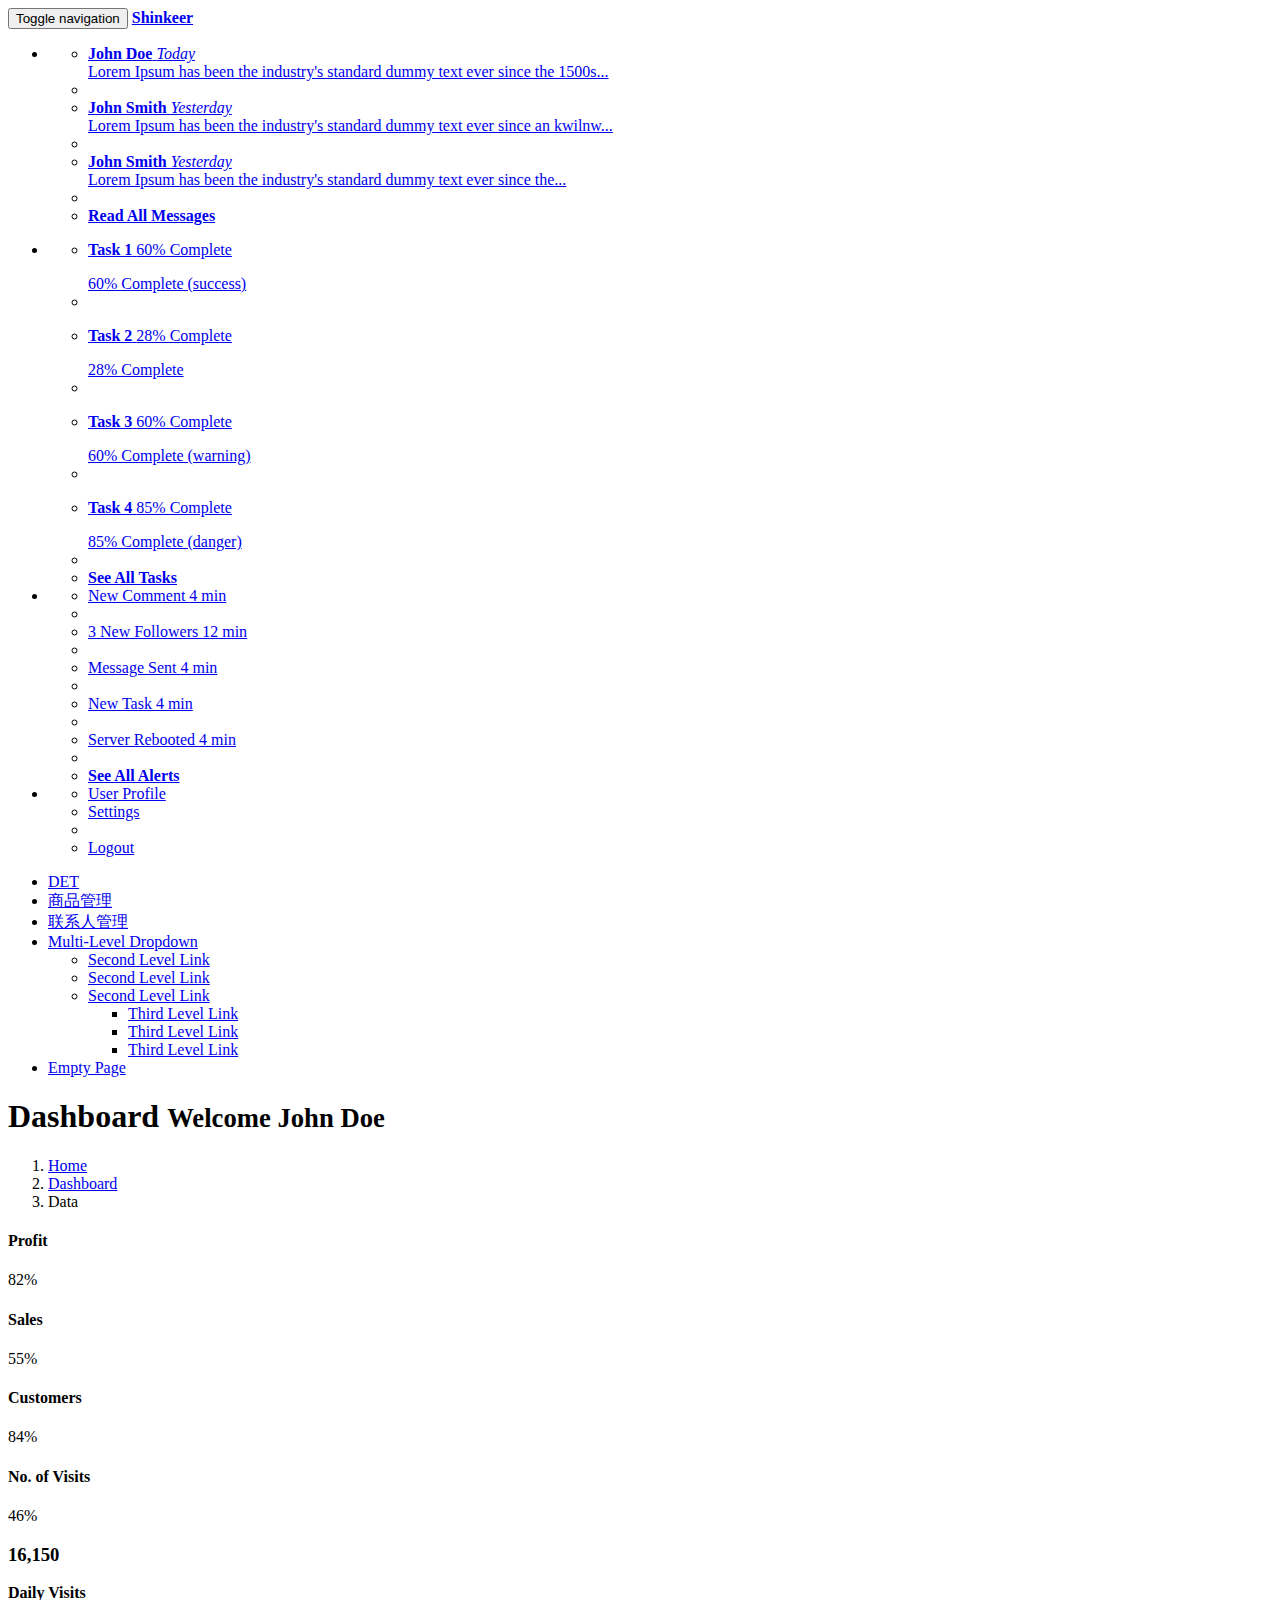
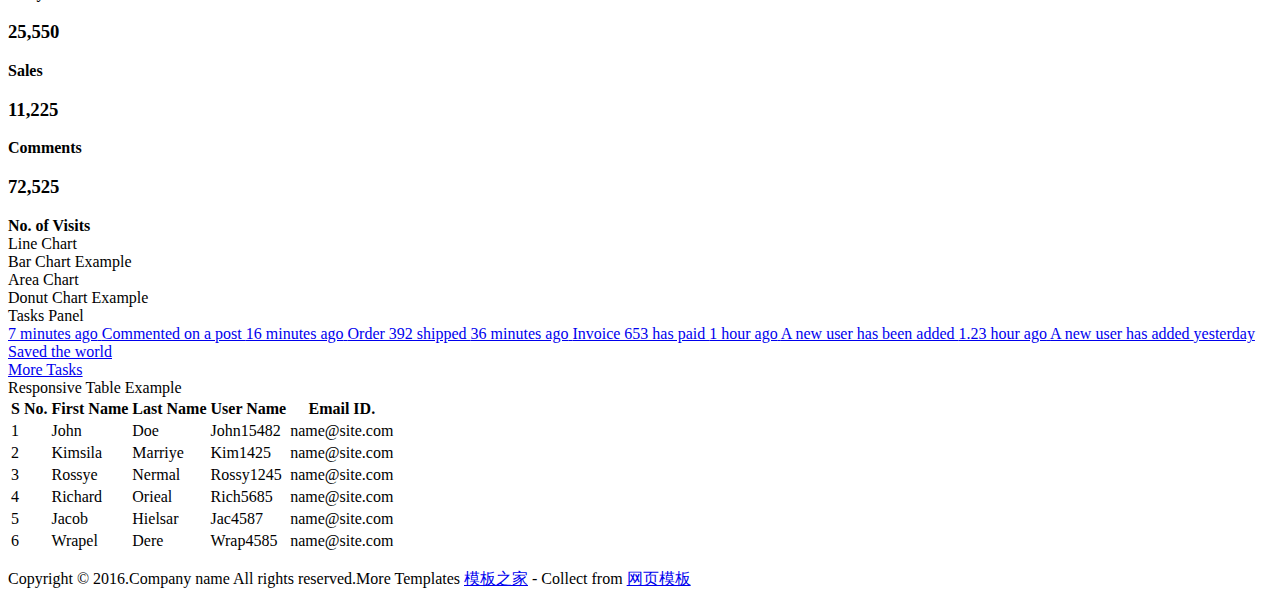
==== src/main/resources/templates/index.html @ 84a940c3 "update" ====
﻿<!DOCTYPE html>
<html xmlns="http://www.w3.org/1999/xhtml">

<head>
    <meta charset="utf-8" />
    <meta name="viewport" content="width=device-width, initial-scale=1.0" />
    <title>ShinkeerMall</title>
    <!-- Bootstrap Styles-->
    <link href="assets/css/bootstrap.css" rel="stylesheet" />
    <!-- FontAwesome Styles-->
    <link href="assets/css/font-awesome.css" rel="stylesheet" />
    <!-- Morris Chart Styles-->
    <link href="assets/js/morris/morris-0.4.3.min.css" rel="stylesheet" />
    <!-- Custom Styles-->
    <link href="assets/css/custom-styles.css" rel="stylesheet" />
    <!-- Google Fonts-->
    <link href='https://fonts.googleapis.com/css?family=Open+Sans' rel='stylesheet' type='text/css' />
    <link rel="stylesheet" href="assets/js/Lightweight-Chart/cssCharts.css">
</head>

<body>
    <div id="wrapper">
        <nav class="navbar navbar-default top-navbar" role="navigation">
            <div class="navbar-header">
                <button type="button" class="navbar-toggle" data-toggle="collapse" data-target=".sidebar-collapse">
                    <span class="sr-only">Toggle navigation</span>
                    <span class="icon-bar"></span>
                    <span class="icon-bar"></span>
                    <span class="icon-bar"></span>
                </button>
                <a class="navbar-brand" href="/"><strong>Shinkeer</strong></a>

		<div id="sideNav" href=""><i class="fa fa-caret-right"></i></div>
            </div>

            <ul class="nav navbar-top-links navbar-right">
                <li class="dropdown">
                    <a class="dropdown-toggle" data-toggle="dropdown" href="#" aria-expanded="false">
                        <i class="fa fa-envelope fa-fw"></i> <i class="fa fa-caret-down"></i>
                    </a>
                    <ul class="dropdown-menu dropdown-messages">
                        <li>
                            <a href="#">
                                <div>
                                    <strong>John Doe</strong>
                                    <span class="pull-right text-muted">
                                        <em>Today</em>
                                    </span>
                                </div>
                                <div>Lorem Ipsum has been the industry's standard dummy text ever since the 1500s...</div>
                            </a>
                        </li>
                        <li class="divider"></li>
                        <li>
                            <a href="#">
                                <div>
                                    <strong>John Smith</strong>
                                    <span class="pull-right text-muted">
                                        <em>Yesterday</em>
                                    </span>
                                </div>
                                <div>Lorem Ipsum has been the industry's standard dummy text ever since an kwilnw...</div>
                            </a>
                        </li>
                        <li class="divider"></li>
                        <li>
                            <a href="#">
                                <div>
                                    <strong>John Smith</strong>
                                    <span class="pull-right text-muted">
                                        <em>Yesterday</em>
                                    </span>
                                </div>
                                <div>Lorem Ipsum has been the industry's standard dummy text ever since the...</div>
                            </a>
                        </li>
                        <li class="divider"></li>
                        <li>
                            <a class="text-center" href="#">
                                <strong>Read All Messages</strong>
                                <i class="fa fa-angle-right"></i>
                            </a>
                        </li>
                    </ul>
                    <!-- /.dropdown-messages -->
                </li>
                <!-- /.dropdown -->
                <li class="dropdown">
                    <a class="dropdown-toggle" data-toggle="dropdown" href="#" aria-expanded="false">
                        <i class="fa fa-tasks fa-fw"></i> <i class="fa fa-caret-down"></i>
                    </a>
                    <ul class="dropdown-menu dropdown-tasks">
                        <li>
                            <a href="#">
                                <div>
                                    <p>
                                        <strong>Task 1</strong>
                                        <span class="pull-right text-muted">60% Complete</span>
                                    </p>
                                    <div class="progress progress-striped active">
                                        <div class="progress-bar progress-bar-success" role="progressbar" aria-valuenow="60" aria-valuemin="0" aria-valuemax="100" style="width: 60%">
                                            <span class="sr-only">60% Complete (success)</span>
                                        </div>
                                    </div>
                                </div>
                            </a>
                        </li>
                        <li class="divider"></li>
                        <li>
                            <a href="#">
                                <div>
                                    <p>
                                        <strong>Task 2</strong>
                                        <span class="pull-right text-muted">28% Complete</span>
                                    </p>
                                    <div class="progress progress-striped active">
                                        <div class="progress-bar progress-bar-info" role="progressbar" aria-valuenow="28" aria-valuemin="0" aria-valuemax="100" style="width: 28%">
                                            <span class="sr-only">28% Complete</span>
                                        </div>
                                    </div>
                                </div>
                            </a>
                        </li>
                        <li class="divider"></li>
                        <li>
                            <a href="#">
                                <div>
                                    <p>
                                        <strong>Task 3</strong>
                                        <span class="pull-right text-muted">60% Complete</span>
                                    </p>
                                    <div class="progress progress-striped active">
                                        <div class="progress-bar progress-bar-warning" role="progressbar" aria-valuenow="60" aria-valuemin="0" aria-valuemax="100" style="width: 60%">
                                            <span class="sr-only">60% Complete (warning)</span>
                                        </div>
                                    </div>
                                </div>
                            </a>
                        </li>
                        <li class="divider"></li>
                        <li>
                            <a href="#">
                                <div>
                                    <p>
                                        <strong>Task 4</strong>
                                        <span class="pull-right text-muted">85% Complete</span>
                                    </p>
                                    <div class="progress progress-striped active">
                                        <div class="progress-bar progress-bar-danger" role="progressbar" aria-valuenow="85" aria-valuemin="0" aria-valuemax="100" style="width: 85%">
                                            <span class="sr-only">85% Complete (danger)</span>
                                        </div>
                                    </div>
                                </div>
                            </a>
                        </li>
                        <li class="divider"></li>
                        <li>
                            <a class="text-center" href="#">
                                <strong>See All Tasks</strong>
                                <i class="fa fa-angle-right"></i>
                            </a>
                        </li>
                    </ul>
                    <!-- /.dropdown-tasks -->
                </li>
                <!-- /.dropdown -->
                <li class="dropdown">
                    <a class="dropdown-toggle" data-toggle="dropdown" href="#" aria-expanded="false">
                        <i class="fa fa-bell fa-fw"></i> <i class="fa fa-caret-down"></i>
                    </a>
                    <ul class="dropdown-menu dropdown-alerts">
                        <li>
                            <a href="#">
                                <div>
                                    <i class="fa fa-comment fa-fw"></i> New Comment
                                    <span class="pull-right text-muted small">4 min</span>
                                </div>
                            </a>
                        </li>
                        <li class="divider"></li>
                        <li>
                            <a href="#">
                                <div>
                                    <i class="fa fa-twitter fa-fw"></i> 3 New Followers
                                    <span class="pull-right text-muted small">12 min</span>
                                </div>
                            </a>
                        </li>
                        <li class="divider"></li>
                        <li>
                            <a href="#">
                                <div>
                                    <i class="fa fa-envelope fa-fw"></i> Message Sent
                                    <span class="pull-right text-muted small">4 min</span>
                                </div>
                            </a>
                        </li>
                        <li class="divider"></li>
                        <li>
                            <a href="#">
                                <div>
                                    <i class="fa fa-tasks fa-fw"></i> New Task
                                    <span class="pull-right text-muted small">4 min</span>
                                </div>
                            </a>
                        </li>
                        <li class="divider"></li>
                        <li>
                            <a href="#">
                                <div>
                                    <i class="fa fa-upload fa-fw"></i> Server Rebooted
                                    <span class="pull-right text-muted small">4 min</span>
                                </div>
                            </a>
                        </li>
                        <li class="divider"></li>
                        <li>
                            <a class="text-center" href="#">
                                <strong>See All Alerts</strong>
                                <i class="fa fa-angle-right"></i>
                            </a>
                        </li>
                    </ul>
                    <!-- /.dropdown-alerts -->
                </li>
                <!-- /.dropdown -->
                <li class="dropdown">
                    <a class="dropdown-toggle" data-toggle="dropdown" href="#" aria-expanded="false">
                        <i class="fa fa-user fa-fw"></i> <i class="fa fa-caret-down"></i>
                    </a>
                    <ul class="dropdown-menu dropdown-user">
                        <li><a href="#"><i class="fa fa-user fa-fw"></i> User Profile</a>
                        </li>
                        <li><a href="#"><i class="fa fa-gear fa-fw"></i> Settings</a>
                        </li>
                        <li class="divider"></li>
                        <li><a href="#"><i class="fa fa-sign-out fa-fw"></i> Logout</a>
                        </li>
                    </ul>
                    <!-- /.dropdown-user -->
                </li>
                <!-- /.dropdown -->
            </ul>
        </nav>
        <!--/. NAV TOP  -->
        <nav class="navbar-default navbar-side" role="navigation">
            <div class="sidebar-collapse">
                <ul class="nav" id="main-menu">

                    <li>
                        <a class="active-menu" href="index.html"><i class="fa fa-dashboard"></i> DET</a>
                    </li>
                    <li>
                        <a href="ui-elements.html"><i class="fa fa-desktop"></i> 商品管理</a>
                    </li>
					<li>
                        <a href="chart.html"><i class="fa fa-bar-chart-o"></i> 联系人管理</a>
                    </li>
                    <!--<li>-->
                        <!--<a href="tab-panel.html"><i class="fa fa-qrcode"></i> Tabs & Panels</a>-->
                    <!--</li>-->

                    <!--<li>-->
                        <!--<a href="table.html"><i class="fa fa-table"></i> Responsive Tables</a>-->
                    <!--</li>-->
                    <!--<li>-->
                        <!--<a href="form.html"><i class="fa fa-edit"></i> Forms </a>-->
                    <!--</li>-->


                    <li>
                        <a href="#"><i class="fa fa-sitemap"></i> Multi-Level Dropdown<span class="fa arrow"></span></a>
                        <ul class="nav nav-second-level">
                            <li>
                                <a href="#">Second Level Link</a>
                            </li>
                            <li>
                                <a href="#">Second Level Link</a>
                            </li>
                            <li>
                                <a href="#">Second Level Link<span class="fa arrow"></span></a>
                                <ul class="nav nav-third-level">
                                    <li>
                                        <a href="#">Third Level Link</a>
                                    </li>
                                    <li>
                                        <a href="#">Third Level Link</a>
                                    </li>
                                    <li>
                                        <a href="#">Third Level Link</a>
                                    </li>

                                </ul>

                            </li>
                        </ul>
                    </li>
                    <li>
                        <a href="empty.html"><i class="fa fa-fw fa-file"></i> Empty Page</a>
                    </li>
                </ul>

            </div>

        </nav>
        <!-- /. NAV SIDE  -->

		<div id="page-wrapper">
		  <div class="header">
                        <h1 class="page-header">
                            Dashboard <small>Welcome John Doe</small>
                        </h1>
						<ol class="breadcrumb">
					  <li><a href="#">Home</a></li>
					  <li><a href="#">Dashboard</a></li>
					  <li class="active">Data</li>
					</ol>

		</div>
            <div id="page-inner">

                <!-- /. ROW  -->

		<div class="row">
			<div class="col-xs-6 col-md-3">
				<div class="panel panel-default">
					<div class="panel-body easypiechart-panel">
						<h4>Profit</h4>
						<div class="easypiechart" id="easypiechart-blue" data-percent="82" ><span class="percent">82%</span>
						</div>
					</div>
				</div>
			</div>
			<div class="col-xs-6 col-md-3">
				<div class="panel panel-default">
					<div class="panel-body easypiechart-panel">
						<h4>Sales</h4>
						<div class="easypiechart" id="easypiechart-orange" data-percent="55" ><span class="percent">55%</span>
						</div>
					</div>
				</div>
			</div>
			<div class="col-xs-6 col-md-3">
				<div class="panel panel-default">
					<div class="panel-body easypiechart-panel">
						<h4>Customers</h4>
						<div class="easypiechart" id="easypiechart-teal" data-percent="84" ><span class="percent">84%</span>
						</div>
					</div>
				</div>
			</div>
			<div class="col-xs-6 col-md-3">
				<div class="panel panel-default">
					<div class="panel-body easypiechart-panel">
						<h4>No. of Visits</h4>
						<div class="easypiechart" id="easypiechart-red" data-percent="46" ><span class="percent">46%</span>
						</div>
					</div>
				</div>
			</div>
		</div><!--/.row-->


                <div class="row">
                    <div class="col-md-3 col-sm-12 col-xs-12">
                        <div class="panel panel-primary text-center no-boder blue">
                            <div class="panel-left pull-left blue">
                                <i class="fa fa-eye fa-5x"></i>

                            </div>
                            <div class="panel-right">
								<h3>16,150</h3>
                               <strong> Daily Visits</strong>
                            </div>
                        </div>
                    </div>
                    <div class="col-md-3 col-sm-12 col-xs-12">
                        <div class="panel panel-primary text-center no-boder blue">
                              <div class="panel-left pull-left blue">
                                <i class="fa fa-shopping-cart fa-5x"></i>
								</div>

                            <div class="panel-right">
							<h3>25,550 </h3>
                               <strong> Sales</strong>

                            </div>
                        </div>
                    </div>
                    <div class="col-md-3 col-sm-12 col-xs-12">
                        <div class="panel panel-primary text-center no-boder blue">
                            <div class="panel-left pull-left blue">
                                <i class="fa fa fa-comments fa-5x"></i>

                            </div>
                            <div class="panel-right">
							 <h3>11,225 </h3>
                               <strong> Comments </strong>

                            </div>
                        </div>
                    </div>
                    <div class="col-md-3 col-sm-12 col-xs-12">
                        <div class="panel panel-primary text-center no-boder blue">
                            <div class="panel-left pull-left blue">
                                <i class="fa fa-users fa-5x"></i>

                            </div>
                            <div class="panel-right">
							<h3>72,525 </h3>
                             <strong>No. of Visits</strong>

                            </div>
                        </div>
                    </div>
                </div>

				<div class="row">
				<div class="col-md-5">
						<div class="panel panel-default">
						<div class="panel-heading">
							Line Chart
						</div>
						<div class="panel-body">
							<div id="morris-line-chart"></div>
						</div>
					</div>
					</div>

						<div class="col-md-7">
					<div class="panel panel-default">
					<div class="panel-heading">
                                Bar Chart Example
                            </div>
                            <div class="panel-body">
                                <div id="morris-bar-chart"></div>
                            </div>

					</div>
					</div>

				</div>



                <div class="row">
                    <div class="col-md-9 col-sm-12 col-xs-12">
                        <div class="panel panel-default">
							<div class="panel-heading">
							Area Chart
						</div>
						<div class="panel-body">
							<div id="morris-area-chart"></div>
						</div>
                        </div>
                    </div>
                    <div class="col-md-3 col-sm-12 col-xs-12">
                        <div class="panel panel-default">
                            <div class="panel-heading">
                                Donut Chart Example
                            </div>
                            <div class="panel-body">
                                <div id="morris-donut-chart"></div>
                            </div>
                        </div>
                    </div>

                </div>
				<div class="row">
				<div class="col-md-12">

					</div>
				</div>
                <!-- /. ROW  -->





                <div class="row">
                    <div class="col-md-4 col-sm-12 col-xs-12">
                        <div class="panel panel-default">
                            <div class="panel-heading">
                                Tasks Panel
                            </div>
                            <div class="panel-body">
                                <div class="list-group">

                                    <a href="#" class="list-group-item">
                                        <span class="badge">7 minutes ago</span>
                                        <i class="fa fa-fw fa-comment"></i> Commented on a post
                                    </a>
                                    <a href="#" class="list-group-item">
                                        <span class="badge">16 minutes ago</span>
                                        <i class="fa fa-fw fa-truck"></i> Order 392 shipped
                                    </a>
                                    <a href="#" class="list-group-item">
                                        <span class="badge">36 minutes ago</span>
                                        <i class="fa fa-fw fa-globe"></i> Invoice 653 has paid
                                    </a>
                                    <a href="#" class="list-group-item">
                                        <span class="badge">1 hour ago</span>
                                        <i class="fa fa-fw fa-user"></i> A new user has been added
                                    </a>
                                    <a href="#" class="list-group-item">
                                        <span class="badge">1.23 hour ago</span>
                                        <i class="fa fa-fw fa-user"></i> A new user has added
                                    </a>
                                    <a href="#" class="list-group-item">
                                        <span class="badge">yesterday</span>
                                        <i class="fa fa-fw fa-globe"></i> Saved the world
                                    </a>
                                </div>
                                <div class="text-right">
                                    <a href="#">More Tasks <i class="fa fa-arrow-circle-right"></i></a>
                                </div>
                            </div>
                        </div>

                    </div>
                    <div class="col-md-8 col-sm-12 col-xs-12">

                        <div class="panel panel-default">
                            <div class="panel-heading">
                                Responsive Table Example
                            </div>
                            <div class="panel-body">
                                <div class="table-responsive">
                                    <table class="table table-striped table-bordered table-hover">
                                        <thead>
                                            <tr>
                                                <th>S No.</th>
                                                <th>First Name</th>
                                                <th>Last Name</th>
                                                <th>User Name</th>
                                                <th>Email ID.</th>
                                            </tr>
                                        </thead>
                                        <tbody>
                                            <tr>
                                                <td>1</td>
                                                <td>John</td>
                                                <td>Doe</td>
                                                <td>John15482</td>
                                                <td>name@site.com</td>
                                            </tr>
                                            <tr>
                                                <td>2</td>
                                                <td>Kimsila</td>
                                                <td>Marriye</td>
                                                <td>Kim1425</td>
                                                <td>name@site.com</td>
                                            </tr>
                                            <tr>
                                                <td>3</td>
                                                <td>Rossye</td>
                                                <td>Nermal</td>
                                                <td>Rossy1245</td>
                                                <td>name@site.com</td>
                                            </tr>
                                            <tr>
                                                <td>4</td>
                                                <td>Richard</td>
                                                <td>Orieal</td>
                                                <td>Rich5685</td>
                                                <td>name@site.com</td>
                                            </tr>
                                            <tr>
                                                <td>5</td>
                                                <td>Jacob</td>
                                                <td>Hielsar</td>
                                                <td>Jac4587</td>
                                                <td>name@site.com</td>
                                            </tr>
                                            <tr>
                                                <td>6</td>
                                                <td>Wrapel</td>
                                                <td>Dere</td>
                                                <td>Wrap4585</td>
                                                <td>name@site.com</td>
                                            </tr>

                                        </tbody>
                                    </table>
                                </div>
                            </div>
                        </div>

                    </div>
                </div>
                <!-- /. ROW  -->


				<footer><p>Copyright &copy; 2016.Company name All rights reserved.More Templates <a href="http://www.cssmoban.com/" target="_blank" title="模板之家">模板之家</a> - Collect from <a href="http://www.cssmoban.com/" title="网页模板" target="_blank">网页模板</a></p>


				</footer>
            </div>
            <!-- /. PAGE INNER  -->
        </div>
        <!-- /. PAGE WRAPPER  -->
    </div>
    <!-- /. WRAPPER  -->
    <!-- JS Scripts-->
    <!-- jQuery Js -->
    <script src="assets/js/jquery-1.10.2.js"></script>
    <!-- Bootstrap Js -->
    <script src="assets/js/bootstrap.min.js"></script>

    <!-- Metis Menu Js -->
    <script src="assets/js/jquery.metisMenu.js"></script>
    <!-- Morris Chart Js -->
    <script src="assets/js/morris/raphael-2.1.0.min.js"></script>
    <script src="assets/js/morris/morris.js"></script>


	<script src="assets/js/easypiechart.js"></script>
	<script src="assets/js/easypiechart-data.js"></script>

	 <script src="assets/js/Lightweight-Chart/jquery.chart.js"></script>

    <!-- Custom Js -->
    <script src="assets/js/custom-scripts.js"></script>

      <script>

      </script>

</body>

</html>
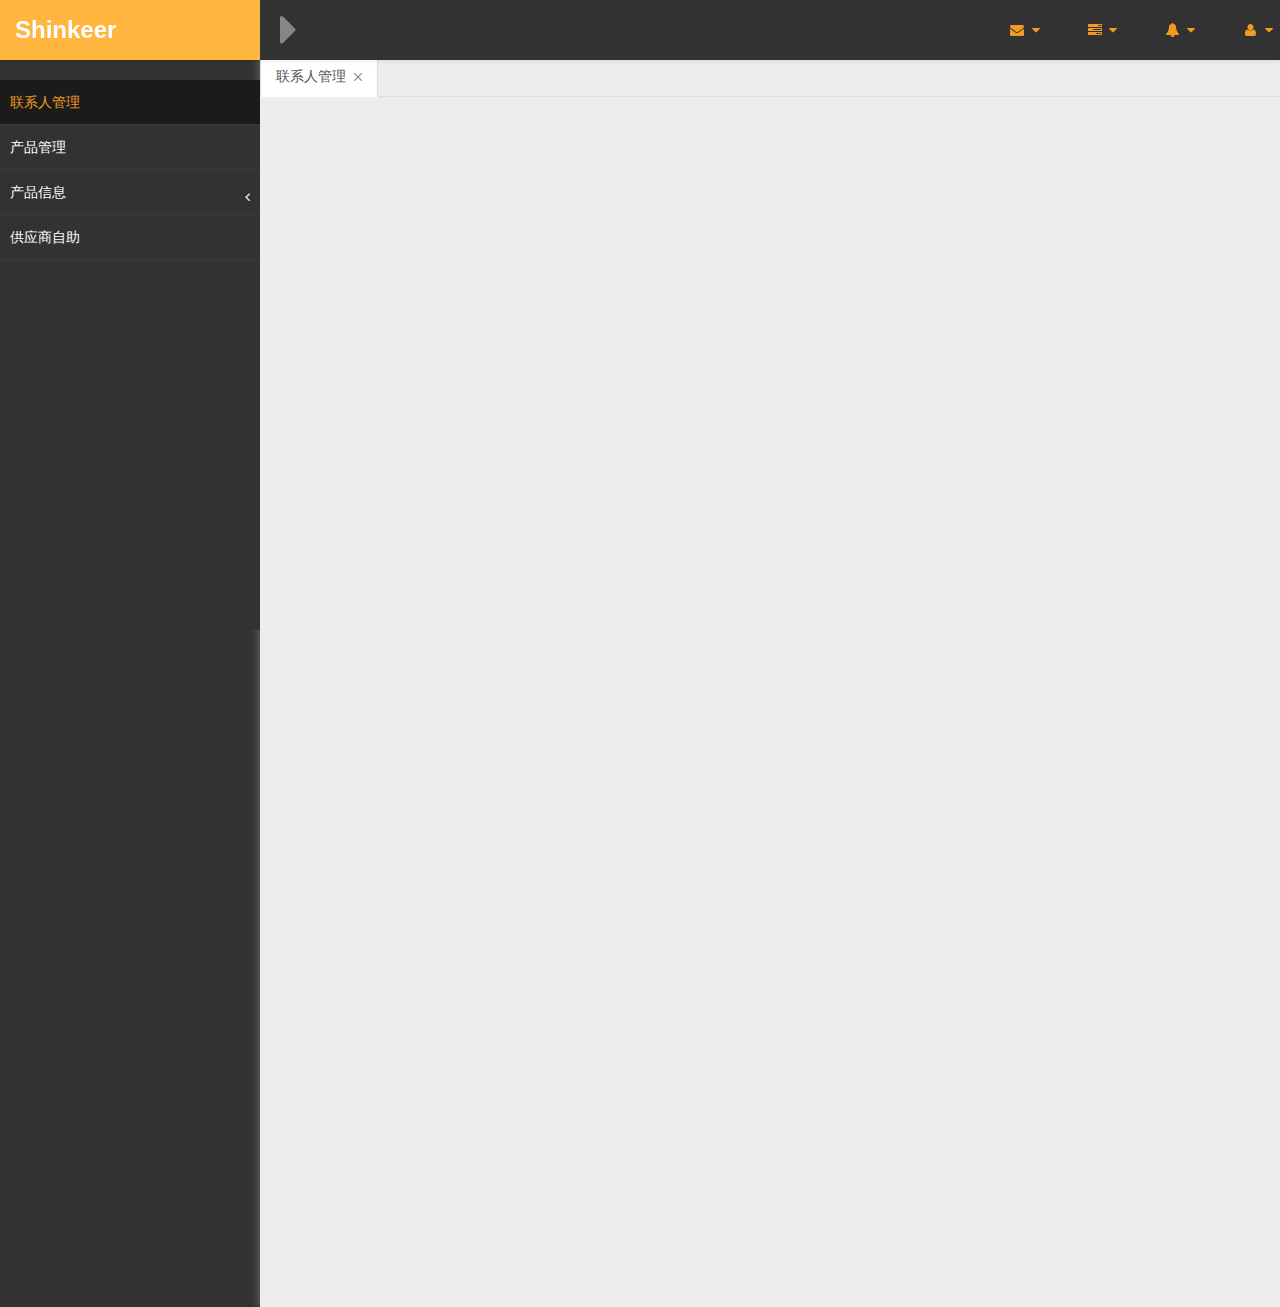
==== commit eb557b31: "'添加页面后的第一次提交'" ====
--- a/src/main/resources/templates/index.html
+++ b/src/main/resources/templates/index.html
@@ -1,630 +1,353 @@
-﻿<!DOCTYPE html>
+﻿<!DOCTYPE html SYSTEM "http://www.thymeleaf.org/dtd/xhtml1-strict-thymeleaf-4.dtd">
 <html xmlns="http://www.w3.org/1999/xhtml">
 
 <head>
-    <meta charset="utf-8" />
-    <meta name="viewport" content="width=device-width, initial-scale=1.0" />
+    <meta charset="utf-8"/>
+    <meta name="viewport" content="width=device-width, initial-scale=1.0"/>
     <title>ShinkeerMall</title>
     <!-- Bootstrap Styles-->
-    <link href="assets/css/bootstrap.css" rel="stylesheet" />
-    <!-- FontAwesome Styles-->
-    <link href="assets/css/font-awesome.css" rel="stylesheet" />
-    <!-- Morris Chart Styles-->
-    <link href="assets/js/morris/morris-0.4.3.min.css" rel="stylesheet" />
-    <!-- Custom Styles-->
-    <link href="assets/css/custom-styles.css" rel="stylesheet" />
-    <!-- Google Fonts-->
-    <link href='https://fonts.googleapis.com/css?family=Open+Sans' rel='stylesheet' type='text/css' />
-    <link rel="stylesheet" href="assets/js/Lightweight-Chart/cssCharts.css">
-</head>
-
+    <link href="../static/assets/css/bootstrap.css" rel="stylesheet"/>
+    <!-- icon库-->
+    <link href="../static/assets/css/font-awesome.css" rel="stylesheet"/>
+    <!-- JS Scripts-->
+    <link href="../static/assets/css/custom-styles.css" rel="stylesheet"/>
+    <!-- jQuery Js -->
+    <script src="../static/assets/js/jquery-1.10.2.js"></script>
+    <!-- Bootstrap Js -->
+    <script src="../static/assets/js/bootstrap.min.js"></script>
+
+    <!-- Metis Menu Js -->
+    <script src="../static/assets/js/jquery.metisMenu.js"></script>
+
+    <script src="../static/assets/js/Lightweight-Chart/jquery.chart.js"></script>
+
+    <!-- Custom Js -->
+    <script src="../static/assets/js/custom-scripts.js"></script>
 <body>
-    <div id="wrapper">
-        <nav class="navbar navbar-default top-navbar" role="navigation">
-            <div class="navbar-header">
-                <button type="button" class="navbar-toggle" data-toggle="collapse" data-target=".sidebar-collapse">
-                    <span class="sr-only">Toggle navigation</span>
-                    <span class="icon-bar"></span>
-                    <span class="icon-bar"></span>
-                    <span class="icon-bar"></span>
-                </button>
-                <a class="navbar-brand" href="/"><strong>Shinkeer</strong></a>
-
-		<div id="sideNav" href=""><i class="fa fa-caret-right"></i></div>
-            </div>
-
-            <ul class="nav navbar-top-links navbar-right">
-                <li class="dropdown">
-                    <a class="dropdown-toggle" data-toggle="dropdown" href="#" aria-expanded="false">
-                        <i class="fa fa-envelope fa-fw"></i> <i class="fa fa-caret-down"></i>
-                    </a>
-                    <ul class="dropdown-menu dropdown-messages">
-                        <li>
-                            <a href="#">
-                                <div>
-                                    <strong>John Doe</strong>
-                                    <span class="pull-right text-muted">
-                                        <em>Today</em>
+<div id="wrapper">
+    <nav class="navbar navbar-default top-navbar" role="navigation">
+        <div class="navbar-header">
+            <!--logo-->
+            <a class="navbar-brand" href="/"><strong>Shinkeer</strong></a>
+            <!--菜单隐藏-->
+            <div id="sideNav" href=""><i class="fa fa-caret-right"></i></div>
+        </div>
+
+        <!--头部信息图标-->
+        <ul class="nav navbar-top-links navbar-right">
+            <li class="dropdown">
+                <a class="dropdown-toggle" data-toggle="dropdown" href="#" aria-expanded="false">
+                    <i class="fa fa-envelope fa-fw"></i> <i class="fa fa-caret-down"></i>
+                </a>
+                <ul class="dropdown-menu dropdown-messages">
+                    <li>
+                        <a href="#">
+                            <div>
+                                <strong>李四</strong>
+                                <span class="pull-right text-muted">
+                                        <em>2018-5-15 12:00:00</em>
                                     </span>
-                                </div>
-                                <div>Lorem Ipsum has been the industry's standard dummy text ever since the 1500s...</div>
-                            </a>
-                        </li>
-                        <li class="divider"></li>
-                        <li>
-                            <a href="#">
-                                <div>
-                                    <strong>John Smith</strong>
-                                    <span class="pull-right text-muted">
-                                        <em>Yesterday</em>
+                            </div>
+                            <div>王总你好！供应商记录已经收齐啦啦啦啦啦啦啦啦啦啦啦啦啦啦啦啦啦啦...</div>
+                        </a>
+                    </li>
+                    <li class="divider"></li>
+                    <li>
+                        <a href="#">
+                            <div>
+                                <strong>王五</strong>
+                                <span class="pull-right text-muted">
+                                        <em>2018-5-14 12:00:00</em>
                                     </span>
-                                </div>
-                                <div>Lorem Ipsum has been the industry's standard dummy text ever since an kwilnw...</div>
-                            </a>
-                        </li>
-                        <li class="divider"></li>
-                        <li>
-                            <a href="#">
-                                <div>
-                                    <strong>John Smith</strong>
-                                    <span class="pull-right text-muted">
-                                        <em>Yesterday</em>
+                            </div>
+                            <div>王总你好！报价信息已出请注意查收啦啦啦啦啦啦啊啦啦啦啦啦啦啦啦啦...</div>
+                        </a>
+                    </li>
+                    <li class="divider"></li>
+                    <li>
+                        <a href="#">
+                            <div>
+                                <strong>赵总</strong>
+                                <span class="pull-right text-muted">
+                                        <em>2018-5-14 12:00:00</em>
                                     </span>
-                                </div>
-                                <div>Lorem Ipsum has been the industry's standard dummy text ever since the...</div>
-                            </a>
-                        </li>
-                        <li class="divider"></li>
-                        <li>
-                            <a class="text-center" href="#">
-                                <strong>Read All Messages</strong>
-                                <i class="fa fa-angle-right"></i>
-                            </a>
-                        </li>
-                    </ul>
-                    <!-- /.dropdown-messages -->
-                </li>
-                <!-- /.dropdown -->
-                <li class="dropdown">
-                    <a class="dropdown-toggle" data-toggle="dropdown" href="#" aria-expanded="false">
-                        <i class="fa fa-tasks fa-fw"></i> <i class="fa fa-caret-down"></i>
-                    </a>
-                    <ul class="dropdown-menu dropdown-tasks">
-                        <li>
-                            <a href="#">
-                                <div>
-                                    <p>
-                                        <strong>Task 1</strong>
-                                        <span class="pull-right text-muted">60% Complete</span>
-                                    </p>
-                                    <div class="progress progress-striped active">
-                                        <div class="progress-bar progress-bar-success" role="progressbar" aria-valuenow="60" aria-valuemin="0" aria-valuemax="100" style="width: 60%">
-                                            <span class="sr-only">60% Complete (success)</span>
-                                        </div>
+                            </div>
+                            <div>王总你好！最新一批物料已经到期啦啦啦啦啦啦啦啦啦啦啦啦啦啦啦啦啦...</div>
+                        </a>
+                    </li>
+                    <li class="divider"></li>
+                    <li>
+                        <a class="text-center" href="#">
+                            <strong>查看更多</strong>
+                            <i class="fa fa-angle-right"></i>
+                        </a>
+                    </li>
+                </ul>
+                <!-- /.dropdown-messages -->
+            </li>
+            <!-- /.dropdown -->
+            <li class="dropdown">
+                <a class="dropdown-toggle" data-toggle="dropdown" href="#" aria-expanded="false">
+                    <i class="fa fa-tasks fa-fw"></i> <i class="fa fa-caret-down"></i>
+                </a>
+                <ul class="dropdown-menu dropdown-tasks">
+                    <li>
+                        <a href="#">
+                            <div>
+                                <p>
+                                    <strong>Task 1</strong>
+                                    <span class="pull-right text-muted">60% Complete</span>
+                                </p>
+                                <div class="progress progress-striped active">
+                                    <div class="progress-bar progress-bar-success" role="progressbar" aria-valuenow="60"
+                                         aria-valuemin="0" aria-valuemax="100" style="width: 60%">
+                                        <span class="sr-only">60% Complete (success)</span>
                                     </div>
                                 </div>
-                            </a>
-                        </li>
-                        <li class="divider"></li>
-                        <li>
-                            <a href="#">
-                                <div>
-                                    <p>
-                                        <strong>Task 2</strong>
-                                        <span class="pull-right text-muted">28% Complete</span>
-                                    </p>
-                                    <div class="progress progress-striped active">
-                                        <div class="progress-bar progress-bar-info" role="progressbar" aria-valuenow="28" aria-valuemin="0" aria-valuemax="100" style="width: 28%">
-                                            <span class="sr-only">28% Complete</span>
-                                        </div>
+                            </div>
+                        </a>
+                    </li>
+                    <li class="divider"></li>
+                    <li>
+                        <a href="#">
+                            <div>
+                                <p>
+                                    <strong>Task 2</strong>
+                                    <span class="pull-right text-muted">28% Complete</span>
+                                </p>
+                                <div class="progress progress-striped active">
+                                    <div class="progress-bar progress-bar-info" role="progressbar" aria-valuenow="28"
+                                         aria-valuemin="0" aria-valuemax="100" style="width: 28%">
+                                        <span class="sr-only">28% Complete</span>
                                     </div>
                                 </div>
-                            </a>
-                        </li>
-                        <li class="divider"></li>
-                        <li>
-                            <a href="#">
-                                <div>
-                                    <p>
-                                        <strong>Task 3</strong>
-                                        <span class="pull-right text-muted">60% Complete</span>
-                                    </p>
-                                    <div class="progress progress-striped active">
-                                        <div class="progress-bar progress-bar-warning" role="progressbar" aria-valuenow="60" aria-valuemin="0" aria-valuemax="100" style="width: 60%">
-                                            <span class="sr-only">60% Complete (warning)</span>
-                                        </div>
+                            </div>
+                        </a>
+                    </li>
+                    <li class="divider"></li>
+                    <li>
+                        <a href="#">
+                            <div>
+                                <p>
+                                    <strong>Task 3</strong>
+                                    <span class="pull-right text-muted">60% Complete</span>
+                                </p>
+                                <div class="progress progress-striped active">
+                                    <div class="progress-bar progress-bar-warning" role="progressbar" aria-valuenow="60"
+                                         aria-valuemin="0" aria-valuemax="100" style="width: 60%">
+                                        <span class="sr-only">60% Complete (warning)</span>
                                     </div>
                                 </div>
-                            </a>
-                        </li>
-                        <li class="divider"></li>
-                        <li>
-                            <a href="#">
-                                <div>
-                                    <p>
-                                        <strong>Task 4</strong>
-                                        <span class="pull-right text-muted">85% Complete</span>
-                                    </p>
-                                    <div class="progress progress-striped active">
-                                        <div class="progress-bar progress-bar-danger" role="progressbar" aria-valuenow="85" aria-valuemin="0" aria-valuemax="100" style="width: 85%">
-                                            <span class="sr-only">85% Complete (danger)</span>
-                                        </div>
+                            </div>
+                        </a>
+                    </li>
+                    <li class="divider"></li>
+                    <li>
+                        <a href="#">
+                            <div>
+                                <p>
+                                    <strong>Task 4</strong>
+                                    <span class="pull-right text-muted">85% Complete</span>
+                                </p>
+                                <div class="progress progress-striped active">
+                                    <div class="progress-bar progress-bar-danger" role="progressbar" aria-valuenow="85"
+                                         aria-valuemin="0" aria-valuemax="100" style="width: 85%">
+                                        <span class="sr-only">85% Complete (danger)</span>
                                     </div>
                                 </div>
-                            </a>
-                        </li>
-                        <li class="divider"></li>
-                        <li>
-                            <a class="text-center" href="#">
-                                <strong>See All Tasks</strong>
-                                <i class="fa fa-angle-right"></i>
-                            </a>
-                        </li>
-                    </ul>
-                    <!-- /.dropdown-tasks -->
-                </li>
-                <!-- /.dropdown -->
-                <li class="dropdown">
-                    <a class="dropdown-toggle" data-toggle="dropdown" href="#" aria-expanded="false">
-                        <i class="fa fa-bell fa-fw"></i> <i class="fa fa-caret-down"></i>
-                    </a>
-                    <ul class="dropdown-menu dropdown-alerts">
-                        <li>
-                            <a href="#">
-                                <div>
-                                    <i class="fa fa-comment fa-fw"></i> New Comment
-                                    <span class="pull-right text-muted small">4 min</span>
-                                </div>
-                            </a>
-                        </li>
-                        <li class="divider"></li>
-                        <li>
-                            <a href="#">
-                                <div>
-                                    <i class="fa fa-twitter fa-fw"></i> 3 New Followers
-                                    <span class="pull-right text-muted small">12 min</span>
-                                </div>
-                            </a>
-                        </li>
-                        <li class="divider"></li>
-                        <li>
-                            <a href="#">
-                                <div>
-                                    <i class="fa fa-envelope fa-fw"></i> Message Sent
-                                    <span class="pull-right text-muted small">4 min</span>
-                                </div>
-                            </a>
-                        </li>
-                        <li class="divider"></li>
-                        <li>
-                            <a href="#">
-                                <div>
-                                    <i class="fa fa-tasks fa-fw"></i> New Task
-                                    <span class="pull-right text-muted small">4 min</span>
-                                </div>
-                            </a>
-                        </li>
-                        <li class="divider"></li>
-                        <li>
-                            <a href="#">
-                                <div>
-                                    <i class="fa fa-upload fa-fw"></i> Server Rebooted
-                                    <span class="pull-right text-muted small">4 min</span>
-                                </div>
-                            </a>
-                        </li>
-                        <li class="divider"></li>
-                        <li>
-                            <a class="text-center" href="#">
-                                <strong>See All Alerts</strong>
-                                <i class="fa fa-angle-right"></i>
-                            </a>
-                        </li>
-                    </ul>
-                    <!-- /.dropdown-alerts -->
-                </li>
-                <!-- /.dropdown -->
-                <li class="dropdown">
-                    <a class="dropdown-toggle" data-toggle="dropdown" href="#" aria-expanded="false">
-                        <i class="fa fa-user fa-fw"></i> <i class="fa fa-caret-down"></i>
-                    </a>
-                    <ul class="dropdown-menu dropdown-user">
-                        <li><a href="#"><i class="fa fa-user fa-fw"></i> User Profile</a>
-                        </li>
-                        <li><a href="#"><i class="fa fa-gear fa-fw"></i> Settings</a>
-                        </li>
-                        <li class="divider"></li>
-                        <li><a href="#"><i class="fa fa-sign-out fa-fw"></i> Logout</a>
-                        </li>
-                    </ul>
-                    <!-- /.dropdown-user -->
-                </li>
-                <!-- /.dropdown -->
-            </ul>
-        </nav>
-        <!--/. NAV TOP  -->
-        <nav class="navbar-default navbar-side" role="navigation">
-            <div class="sidebar-collapse">
-                <ul class="nav" id="main-menu">
-
-                    <li>
-                        <a class="active-menu" href="index.html"><i class="fa fa-dashboard"></i> DET</a>
-                    </li>
-                    <li>
-                        <a href="ui-elements.html"><i class="fa fa-desktop"></i> 商品管理</a>
-                    </li>
-					<li>
-                        <a href="chart.html"><i class="fa fa-bar-chart-o"></i> 联系人管理</a>
-                    </li>
-                    <!--<li>-->
-                        <!--<a href="tab-panel.html"><i class="fa fa-qrcode"></i> Tabs & Panels</a>-->
-                    <!--</li>-->
-
-                    <!--<li>-->
-                        <!--<a href="table.html"><i class="fa fa-table"></i> Responsive Tables</a>-->
-                    <!--</li>-->
-                    <!--<li>-->
-                        <!--<a href="form.html"><i class="fa fa-edit"></i> Forms </a>-->
-                    <!--</li>-->
-
-
-                    <li>
-                        <a href="#"><i class="fa fa-sitemap"></i> Multi-Level Dropdown<span class="fa arrow"></span></a>
-                        <ul class="nav nav-second-level">
-                            <li>
-                                <a href="#">Second Level Link</a>
-                            </li>
-                            <li>
-                                <a href="#">Second Level Link</a>
-                            </li>
-                            <li>
-                                <a href="#">Second Level Link<span class="fa arrow"></span></a>
-                                <ul class="nav nav-third-level">
-                                    <li>
-                                        <a href="#">Third Level Link</a>
-                                    </li>
-                                    <li>
-                                        <a href="#">Third Level Link</a>
-                                    </li>
-                                    <li>
-                                        <a href="#">Third Level Link</a>
-                                    </li>
-
-                                </ul>
-
-                            </li>
-                        </ul>
-                    </li>
-                    <li>
-                        <a href="empty.html"><i class="fa fa-fw fa-file"></i> Empty Page</a>
-                    </li>
-                </ul>
-
-            </div>
-
-        </nav>
-        <!-- /. NAV SIDE  -->
-
-		<div id="page-wrapper">
-		  <div class="header">
-                        <h1 class="page-header">
-                            Dashboard <small>Welcome John Doe</small>
-                        </h1>
-						<ol class="breadcrumb">
-					  <li><a href="#">Home</a></li>
-					  <li><a href="#">Dashboard</a></li>
-					  <li class="active">Data</li>
-					</ol>
-
-		</div>
-            <div id="page-inner">
-
-                <!-- /. ROW  -->
-
-		<div class="row">
-			<div class="col-xs-6 col-md-3">
-				<div class="panel panel-default">
-					<div class="panel-body easypiechart-panel">
-						<h4>Profit</h4>
-						<div class="easypiechart" id="easypiechart-blue" data-percent="82" ><span class="percent">82%</span>
-						</div>
-					</div>
-				</div>
-			</div>
-			<div class="col-xs-6 col-md-3">
-				<div class="panel panel-default">
-					<div class="panel-body easypiechart-panel">
-						<h4>Sales</h4>
-						<div class="easypiechart" id="easypiechart-orange" data-percent="55" ><span class="percent">55%</span>
-						</div>
-					</div>
-				</div>
-			</div>
-			<div class="col-xs-6 col-md-3">
-				<div class="panel panel-default">
-					<div class="panel-body easypiechart-panel">
-						<h4>Customers</h4>
-						<div class="easypiechart" id="easypiechart-teal" data-percent="84" ><span class="percent">84%</span>
-						</div>
-					</div>
-				</div>
-			</div>
-			<div class="col-xs-6 col-md-3">
-				<div class="panel panel-default">
-					<div class="panel-body easypiechart-panel">
-						<h4>No. of Visits</h4>
-						<div class="easypiechart" id="easypiechart-red" data-percent="46" ><span class="percent">46%</span>
-						</div>
-					</div>
-				</div>
-			</div>
-		</div><!--/.row-->
-
-
-                <div class="row">
-                    <div class="col-md-3 col-sm-12 col-xs-12">
-                        <div class="panel panel-primary text-center no-boder blue">
-                            <div class="panel-left pull-left blue">
-                                <i class="fa fa-eye fa-5x"></i>
-
-                            </div>
-                            <div class="panel-right">
-								<h3>16,150</h3>
-                               <strong> Daily Visits</strong>
-                            </div>
-                        </div>
-                    </div>
-                    <div class="col-md-3 col-sm-12 col-xs-12">
-                        <div class="panel panel-primary text-center no-boder blue">
-                              <div class="panel-left pull-left blue">
-                                <i class="fa fa-shopping-cart fa-5x"></i>
-								</div>
-
-                            <div class="panel-right">
-							<h3>25,550 </h3>
-                               <strong> Sales</strong>
-
-                            </div>
-                        </div>
-                    </div>
-                    <div class="col-md-3 col-sm-12 col-xs-12">
-                        <div class="panel panel-primary text-center no-boder blue">
-                            <div class="panel-left pull-left blue">
-                                <i class="fa fa fa-comments fa-5x"></i>
-
-                            </div>
-                            <div class="panel-right">
-							 <h3>11,225 </h3>
-                               <strong> Comments </strong>
-
-                            </div>
-                        </div>
-                    </div>
-                    <div class="col-md-3 col-sm-12 col-xs-12">
-                        <div class="panel panel-primary text-center no-boder blue">
-                            <div class="panel-left pull-left blue">
-                                <i class="fa fa-users fa-5x"></i>
-
-                            </div>
-                            <div class="panel-right">
-							<h3>72,525 </h3>
-                             <strong>No. of Visits</strong>
-
-                            </div>
-                        </div>
-                    </div>
-                </div>
-
-				<div class="row">
-				<div class="col-md-5">
-						<div class="panel panel-default">
-						<div class="panel-heading">
-							Line Chart
-						</div>
-						<div class="panel-body">
-							<div id="morris-line-chart"></div>
-						</div>
-					</div>
-					</div>
-
-						<div class="col-md-7">
-					<div class="panel panel-default">
-					<div class="panel-heading">
-                                Bar Chart Example
-                            </div>
-                            <div class="panel-body">
-                                <div id="morris-bar-chart"></div>
-                            </div>
-
-					</div>
-					</div>
-
-				</div>
-
-
-
-                <div class="row">
-                    <div class="col-md-9 col-sm-12 col-xs-12">
-                        <div class="panel panel-default">
-							<div class="panel-heading">
-							Area Chart
-						</div>
-						<div class="panel-body">
-							<div id="morris-area-chart"></div>
-						</div>
-                        </div>
-                    </div>
-                    <div class="col-md-3 col-sm-12 col-xs-12">
-                        <div class="panel panel-default">
-                            <div class="panel-heading">
-                                Donut Chart Example
-                            </div>
-                            <div class="panel-body">
-                                <div id="morris-donut-chart"></div>
-                            </div>
-                        </div>
-                    </div>
-
-                </div>
-				<div class="row">
-				<div class="col-md-12">
-
-					</div>
-				</div>
-                <!-- /. ROW  -->
-
-
-
-
-
-                <div class="row">
-                    <div class="col-md-4 col-sm-12 col-xs-12">
-                        <div class="panel panel-default">
-                            <div class="panel-heading">
-                                Tasks Panel
-                            </div>
-                            <div class="panel-body">
-                                <div class="list-group">
-
-                                    <a href="#" class="list-group-item">
-                                        <span class="badge">7 minutes ago</span>
-                                        <i class="fa fa-fw fa-comment"></i> Commented on a post
-                                    </a>
-                                    <a href="#" class="list-group-item">
-                                        <span class="badge">16 minutes ago</span>
-                                        <i class="fa fa-fw fa-truck"></i> Order 392 shipped
-                                    </a>
-                                    <a href="#" class="list-group-item">
-                                        <span class="badge">36 minutes ago</span>
-                                        <i class="fa fa-fw fa-globe"></i> Invoice 653 has paid
-                                    </a>
-                                    <a href="#" class="list-group-item">
-                                        <span class="badge">1 hour ago</span>
-                                        <i class="fa fa-fw fa-user"></i> A new user has been added
-                                    </a>
-                                    <a href="#" class="list-group-item">
-                                        <span class="badge">1.23 hour ago</span>
-                                        <i class="fa fa-fw fa-user"></i> A new user has added
-                                    </a>
-                                    <a href="#" class="list-group-item">
-                                        <span class="badge">yesterday</span>
-                                        <i class="fa fa-fw fa-globe"></i> Saved the world
-                                    </a>
-                                </div>
-                                <div class="text-right">
-                                    <a href="#">More Tasks <i class="fa fa-arrow-circle-right"></i></a>
-                                </div>
-                            </div>
-                        </div>
-
-                    </div>
-                    <div class="col-md-8 col-sm-12 col-xs-12">
-
-                        <div class="panel panel-default">
-                            <div class="panel-heading">
-                                Responsive Table Example
-                            </div>
-                            <div class="panel-body">
-                                <div class="table-responsive">
-                                    <table class="table table-striped table-bordered table-hover">
-                                        <thead>
-                                            <tr>
-                                                <th>S No.</th>
-                                                <th>First Name</th>
-                                                <th>Last Name</th>
-                                                <th>User Name</th>
-                                                <th>Email ID.</th>
-                                            </tr>
-                                        </thead>
-                                        <tbody>
-                                            <tr>
-                                                <td>1</td>
-                                                <td>John</td>
-                                                <td>Doe</td>
-                                                <td>John15482</td>
-                                                <td>name@site.com</td>
-                                            </tr>
-                                            <tr>
-                                                <td>2</td>
-                                                <td>Kimsila</td>
-                                                <td>Marriye</td>
-                                                <td>Kim1425</td>
-                                                <td>name@site.com</td>
-                                            </tr>
-                                            <tr>
-                                                <td>3</td>
-                                                <td>Rossye</td>
-                                                <td>Nermal</td>
-                                                <td>Rossy1245</td>
-                                                <td>name@site.com</td>
-                                            </tr>
-                                            <tr>
-                                                <td>4</td>
-                                                <td>Richard</td>
-                                                <td>Orieal</td>
-                                                <td>Rich5685</td>
-                                                <td>name@site.com</td>
-                                            </tr>
-                                            <tr>
-                                                <td>5</td>
-                                                <td>Jacob</td>
-                                                <td>Hielsar</td>
-                                                <td>Jac4587</td>
-                                                <td>name@site.com</td>
-                                            </tr>
-                                            <tr>
-                                                <td>6</td>
-                                                <td>Wrapel</td>
-                                                <td>Dere</td>
-                                                <td>Wrap4585</td>
-                                                <td>name@site.com</td>
-                                            </tr>
-
-                                        </tbody>
-                                    </table>
-                                </div>
-                            </div>
-                        </div>
-
-                    </div>
-                </div>
-                <!-- /. ROW  -->
-
-
-				<footer><p>Copyright &copy; 2016.Company name All rights reserved.More Templates <a href="http://www.cssmoban.com/" target="_blank" title="模板之家">模板之家</a> - Collect from <a href="http://www.cssmoban.com/" title="网页模板" target="_blank">网页模板</a></p>
-
-
-				</footer>
-            </div>
-            <!-- /. PAGE INNER  -->
+                            </div>
+                        </a>
+                    </li>
+                    <li class="divider"></li>
+                    <li>
+                        <a class="text-center" href="#">
+                            <strong>See All Tasks</strong>
+                            <i class="fa fa-angle-right"></i>
+                        </a>
+                    </li>
+                </ul>
+                <!-- /.dropdown-tasks -->
+            </li>
+            <!-- /.dropdown -->
+            <li class="dropdown">
+                <a class="dropdown-toggle" data-toggle="dropdown" href="#" aria-expanded="false">
+                    <i class="fa fa-bell fa-fw"></i> <i class="fa fa-caret-down"></i>
+                </a>
+                <ul class="dropdown-menu dropdown-alerts">
+                    <li>
+                        <a href="#">
+                            <div>
+                                <i class="fa fa-comment fa-fw"></i> New Comment
+                                <span class="pull-right text-muted small">4 min</span>
+                            </div>
+                        </a>
+                    </li>
+                    <li class="divider"></li>
+                    <li>
+                        <a href="#">
+                            <div>
+                                <i class="fa fa-twitter fa-fw"></i> 3 New Followers
+                                <span class="pull-right text-muted small">12 min</span>
+                            </div>
+                        </a>
+                    </li>
+                    <li class="divider"></li>
+                    <li>
+                        <a href="#">
+                            <div>
+                                <i class="fa fa-envelope fa-fw"></i> Message Sent
+                                <span class="pull-right text-muted small">4 min</span>
+                            </div>
+                        </a>
+                    </li>
+                    <li class="divider"></li>
+                    <li>
+                        <a href="#">
+                            <div>
+                                <i class="fa fa-tasks fa-fw"></i> New Task
+                                <span class="pull-right text-muted small">4 min</span>
+                            </div>
+                        </a>
+                    </li>
+                    <li class="divider"></li>
+                    <li>
+                        <a href="#">
+                            <div>
+                                <i class="fa fa-upload fa-fw"></i> Server Rebooted
+                                <span class="pull-right text-muted small">4 min</span>
+                            </div>
+                        </a>
+                    </li>
+                    <li class="divider"></li>
+                    <li>
+                        <a class="text-center" href="#">
+                            <strong>See All Alerts</strong>
+                            <i class="fa fa-angle-right"></i>
+                        </a>
+                    </li>
+                </ul>
+                <!-- /.dropdown-alerts -->
+            </li>
+            <!-- /.dropdown -->
+            <li class="dropdown">
+                <a class="dropdown-toggle" data-toggle="dropdown" href="#" aria-expanded="false">
+                    <i class="fa fa-user fa-fw"></i> <i class="fa fa-caret-down"></i>
+                </a>
+                <ul class="dropdown-menu dropdown-user">
+                    <li><a href="#"><i class="fa fa-user fa-fw"></i> 个人中心</a>
+                    </li>
+                    <li><a href="#"><i class="fa fa-gear fa-fw"></i> 修改资料</a>
+                    </li>
+                    <li class="divider"></li>
+                    <li><a href="#"><i class="fa fa-sign-out fa-fw"></i> 退出当前账号</a>
+                    </li>
+                </ul>
+                <!-- /.dropdown-user -->
+            </li>
+            <!-- /.dropdown -->
+        </ul>
+    </nav>
+</div>
+<!--/. NAV TOP  -->
+<nav class="navbar-default navbar-side" role="navigation">
+    <div class="sidebar-collapse">
+        <ul class="nav" id="main-menu">
+
+            <li>
+                <a href="#" class="active-menu" onclick="addTab('联系人管理','/users','111')">联系人管理</a>
+            </li>
+            <li>
+                <a href="#"  onclick="addTab('产品管理','/merchandise','222')">产品管理</a>
+            </li>
+            <li>
+                <a href="#"> 产品信息<span class="fa arrow"></span></a>
+                <ul class="nav nav-second-level">
+                    <li>
+                        <a href="#" onclick="addTab('产品列表','/text','333')">产品列表</a>
+                    </li>
+                    <li>
+                        <a href="#" onclick="addTab('产品详情','/text','444')">产品详情</a>
+                    </li>
+                </ul>
+            </li>
+            <li>
+                <a href="#" onclick="addTab('供应商自助','/text','555')"> 供应商自助</a>
+            </li>
+        </ul>
+
+    </div>
+</nav>
+<!--导航内容-->
+<div id="page-wrapper">
+    <div class="header">
+        <ul class="nav nav-tabs" id="mytab">
+        </ul>
+    </div>
+    <div id="page-inner">
+        <div class="row tab-content">
         </div>
-        <!-- /. PAGE WRAPPER  -->
     </div>
-    <!-- /. WRAPPER  -->
-    <!-- JS Scripts-->
-    <!-- jQuery Js -->
-    <script src="assets/js/jquery-1.10.2.js"></script>
-    <!-- Bootstrap Js -->
-    <script src="assets/js/bootstrap.min.js"></script>
-
-    <!-- Metis Menu Js -->
-    <script src="assets/js/jquery.metisMenu.js"></script>
-    <!-- Morris Chart Js -->
-    <script src="assets/js/morris/raphael-2.1.0.min.js"></script>
-    <script src="assets/js/morris/morris.js"></script>
-
-
-	<script src="assets/js/easypiechart.js"></script>
-	<script src="assets/js/easypiechart-data.js"></script>
-
-	 <script src="assets/js/Lightweight-Chart/jquery.chart.js"></script>
-
-    <!-- Custom Js -->
-    <script src="assets/js/custom-scripts.js"></script>
-
-      <script>
-
-      </script>
+    <!-- /. PAGE INNER  -->
+</div>
+<!-- /. WRAPPER  -->
+
+
+<script>
+    //选中样式
+    $("#main-menu a").click(function(){
+        $("#main-menu a").each(function(){
+            $(this).removeClass("active-menu");
+        })
+        $(this).addClass("active-menu");
+    })
+    //新增标签页
+    function addTab(tabName, url, id) {
+        var idtm = $('#mytab>li');
+        var fag = "inexist";
+        for (var i = 0; i < idtm.length; i++) {
+            var liDataId = $(idtm[i]).attr('data-tm');
+            if (id == liDataId) {
+                fag = "exist";
+            }
+        }
+        if (fag == "inexist") {
+            $(".tab-content").append("<div class='tab-pane fade' id='" + id + "'/>");
+            $("#mytab").append("<li data-tm='" + id + "'><a href='#" + id + "'>" + tabName + "<span class='tabs-close'><img src='../static/assets/img/1162328.png' ></span></a></li>");
+        }
+        loadDivData(id, url);
+    }
+
+    function loadDivData(tabsId, url) {
+        $("a[href='#" + tabsId + "']").tab('show');
+        var $tabContent = $('#' + tabsId);
+        if ($tabContent.length < 100) {
+            $tabContent.load(url);
+        }
+    }
+    //切换标签页
+    $(document).on('click', '#mytab a', function (e) {
+        e.preventDefault();
+        $(this).tab('show');
+    })
+    //删除并切换标签
+    $(document).on('click', '.tabs-close', function (e) {
+        var pli = $(this).parent().parent('li');
+        var nextPli = $(pli).next('li');//右边那个li
+        var prevPli = $(pli).prev('li');
+        var id = $(pli).attr("data-tm");
+        $("#" + id).remove();
+        pli.remove();
+        if (nextPli.length > 0) {
+            $(nextPli).find('a').tab('show');
+        } else if (prevPli.length > 0) {
+            $(prevPli).find('a').tab('show');
+        }
+    })
+    $(window).load(function () {
+        addTab('联系人管理','/users','111')
+    });
+
+</script>
 
 </body>
 
--- a/src/main/resources/static/assets/css/custom-styles.css
+++ b/src/main/resources/static/assets/css/custom-styles.css
@@ -0,0 +1,635 @@
+/*----------------------------------------------
+    COMMON  STYLES    
+------------------------------------------------*/
+body {
+    font-family: 'Open Sans', sans-serif;
+    background: #323232;
+}
+
+ #wrapper {
+    width: 100%;
+}
+
+#page-wrapper {
+    padding: 15px 15px;
+    min-height: 600px;
+    background: #EDEDED;
+}
+#page-inner {
+    width:100%;
+    margin:10px 20px 10px 0px;
+    background-color:transparent;
+    padding: 15px 30px;
+    min-height:1200px;
+}
+.header{
+    padding:0;
+    whith:100%;
+}
+.container-fluid{
+padding:0;
+}
+.text-center {
+    text-align:center;
+}
+.no-boder {
+    border:1px solid #f3f3f3;
+}
+
+h1, .h1, h2, .h2, h3, .h3 {
+margin-top: 7px;
+margin-bottom: -5px;
+}
+h2 {
+    color: #000;
+}
+h4 {
+    padding-top:10px;
+}
+.square-btn-adjust {
+    border: 0px solid transparent; 
+   -webkit-border-radius: 0px;
+-moz-border-radius: 0px;
+border-radius: 0px;
+
+}
+p {
+    font-size:16px;
+    line-height:25px;
+    padding-top:20px;
+}
+.navbar-side {
+    z-index: 0; 
+}
+.panel{
+border-radius:0px;
+}
+.navbar-side .nav > li > a > i{
+color: #FFFFFF;
+padding: 8px;
+width: 30px;
+text-align: center;
+}
+.top-navbar{
+position: fixed;
+  width: 100%;
+  z-index: 300;
+    -webkit-box-shadow: 0 3px 3px rgba(0, 0, 0, 0.05);
+  -moz-box-shadow: 0 3px 3px rgba(0, 0, 0, 0.05);
+  box-shadow: 0 3px 3px rgba(0, 0, 0, 0.05);
+}
+.navbar-side {
+  z-index: 1;
+  position: fixed;
+  width: 260px;
+  top: 80px;
+}
+#page-wrapper {
+  position: relative;
+  top: 55px;
+  box-shadow: 0 0 10px #757575;
+  -moz-box-shadow: 0 0 10px #757575;
+  -webkit-box-shadow: 0 0 10px #757575;
+}
+.top-navbar .nav > li > a:hover, .top-navbar .nav > li > a:focus {
+text-decoration: none;
+background-color: #2497BA;
+color: #fff;
+}
+.nav .open > a, .nav .open > a:hover, .nav .open > a:focus {
+background-color: #075CB3;
+border-color: #075CB3;
+}
+.breadcrumb {
+padding: 12px 10px 12px 20px;
+margin-bottom: 20px;
+list-style: none;
+
+border-radius: 0;
+-webkit-box-shadow: 0 1px 1px rgba(0,0,0,.05);    box-shadow: 0 1px 1px rgba(0,0,0,.05);background: #fff;}
+.dropdown-menu>li>a {
+  display: block;
+  padding: 3px 20px;
+  clear: both;
+  font-weight: 400;
+  line-height: 1.42857143;
+  color: #333;
+  white-space: nowrap;
+  font-size: 13px;
+}
+.dropdown-menu>li>a i {
+  color: #1F1F1F;
+}
+.text-muted {
+  color: #FB5651;
+}
+.badge {
+  display: inline-block;
+  min-width: 10px;
+  padding: 4px 7px;
+  font-size: 11px;
+  font-weight: 700;
+  color: #fff;
+  text-align: center;
+  white-space: nowrap;
+  vertical-align: baseline;
+  background-color: #F09B22;
+  border-radius: 10px;
+}
+.closed{
+	-ms-transform: rotate(180deg); /* IE 9 */
+    -webkit-transform: rotate(180deg); /* Chrome, Safari, Opera */
+    transform: rotate(180deg);	
+}
+.closed i{color:#F09B22;
+}
+/*----------------------------------------------
+   DASHBOARD STYLES    
+------------------------------------------------*/
+.page-header {
+padding-bottom: 9px;
+margin: 0;
+border-bottom: 1px solid transparent;
+text-align: left;background-color: rgb(237, 237, 237);padding: 32px 22px 32px 15px;color: #323232;}
+.panel-left{  
+width: 100px;
+height: 100px;background: #0866C6;/* border: 2px solid #4590DA; */
+/* border-radius: 100%; */
+overflow: hidden;
+
+margin: 12px;}
+.panel-left .fa-5x {
+font-size: 3em;color: rgb(240, 155, 34);
+padding: 29px 0;
+margin-bottom:30px;}
+.panel-right{  
+height: 124px;
+background: transparent;
+margin-bottom: 0;color: #AFAFAF;
+
+float: left;text-align: left;padding-left: 20px;font-size: 16px;text-shadow: none;font-weight: normal;text-align: center;}
+.panel-right h3{  
+font-size: 40px;
+padding: 18px 10px 13px 0;color: #5D5D5D;}
+.panel-right strong{
+	font-weight:normal;
+	color: #737373;
+}
+.panel-back {
+    background-color:#fff;
+
+}
+.panel-default {
+  border-color: #ECECEC;
+}
+.panel-default > .panel-heading {color: #555;
+border-color: #FFF;
+font-weight:bold;background: #FFFFFF;
+font-size: 16px;
+text-shadow: none;}
+.panel-heading {
+  /* padding: 15px 15px 0px; */
+  border-bottom: 1px solid transparent;
+  border-top-left-radius: 3px;
+  border-top-right-radius: 3px;
+}
+.jumbotron{
+padding:20px;
+}
+.jumbotron p {
+    margin-bottom: 15px;
+    font-size: 15px;
+    font-weight: 200;
+}
+.jumbotron, .well{
+background:#fff;
+}
+   .noti-box {
+min-height: 100px;
+padding: 20px;
+}
+
+    .noti-box .icon-box {
+display: block;
+float: left;
+margin: 0 15px 10px 0;
+width: 70px;
+height: 70px;
+line-height: 75px;
+vertical-align: middle;
+text-align: center;
+font-size: 40px;
+}
+.text-box p{
+    margin: 0 0 3px;
+}
+.main-text {
+    font-size: 25px;
+    font-weight:600;
+}
+.set-icon {
+-webkit-border-radius: 50px;
+-moz-border-radius: 50px;
+border-radius: 50px;
+
+}
+.panel-primary{
+display:inline-block;
+margin-bottom: 30px;
+width:100%;
+}
+.green {
+/* background-color: #1CC09F; */
+color: #fff;
+}
+ .blue {background-color: #FFFFFF;color: #002A4C;}
+  .red {
+background-color: #FB6E51;
+color:#fff;
+}
+  .brown {
+background-color: #F5B252;
+color:#fff;
+} 
+ .back-footer-red {
+background-color: #F0433D;
+color:#fff;
+border-top: 0px solid #fff;
+}
+ 
+ .icon-box-right {
+display: block;
+float: right;
+margin: 0 15px 10px 0;
+width: 70px;
+height: 70px;
+line-height: 75px;
+vertical-align: middle;
+text-align: center;
+font-size: 40px;
+}
+
+ .main-temp-back {
+background: #8702A8;
+color: #FFFFFF;
+font-size: 16px;
+font-weight: 300;
+text-align: center;
+}
+ .main-temp-back .text-temp {
+font-size: 40px;
+}
+.back-dash {
+    padding:20px;
+    font-size:20px;
+    font-weight:500;
+  -webkit-border-radius: 0px;
+-moz-border-radius: 0px;
+border-radius: 0px;
+background-color:#2EA7EB;
+color:#fff;
+}
+    .back-dash p {
+        padding-top:16px;
+        font-size:13px;
+        color:#fff;
+        line-height:25px;
+        text-align:justify;
+    }
+
+     .color-bottom-txt {
+   color: #000;
+font-size: 16px;
+line-height: 30px;
+}
+     /*CHAT PANEL*/
+/*Charts*/
+
+.main-chart {
+	background: #fff;
+}
+
+.easypiechart-panel {
+	text-align: center;
+	padding: 1px 0;
+	margin-bottom: 20px;
+}
+
+.placeholder h2 {
+	margin-bottom: 0px;
+}
+
+.donut {
+	width: 100%;
+}
+
+.easypiechart {
+	position: relative;
+	text-align: center;
+	width: 120px;
+	height: 120px;
+	margin: 20px auto 10px auto;
+}
+
+.easypiechart .percent {
+	display: block;
+	position: absolute;
+	font-size: 26px;
+	top: 38px;
+	width: 120px;
+}
+
+#easypiechart-blue .percent { color: #30a5ff;}
+#easypiechart-teal .percent { color: #1ebfae;}
+#easypiechart-orange .percent { color: #ffb53e;}
+#easypiechart-red .percent { color: #ef4040;}
+
+	 
+ .chat-panel .panel-body {
+height: 450px;
+overflow-y: scroll;
+}
+ .chat-box {
+margin: 0;
+padding: 0;
+list-style: none;
+}
+ .chat-box li {
+margin-bottom: 15px;
+padding-bottom: 5px;
+border-bottom: 1px dotted #808080;
+}
+ .chat-box li.left .chat-body {
+margin-left: 90px;
+}
+ .chat-box li .chat-body p {
+margin: 0;
+color: #8d8888;
+}
+.chat-img>img {
+    margin-left:20px;
+}
+footer p{
+font-size: 14px;
+}
+/*----------------------------------------------
+    MENU STYLES    
+------------------------------------------------*/
+div#sideNav:hover {
+    color: #F09B22;
+}
+.user-image {
+    margin: 25px auto;
+-webkit-border-radius: 10px;
+-moz-border-radius: 10px;
+border-radius: 10px;
+max-height:170px;
+max-width:170px;
+}
+.top-navbar{
+margin:0px;
+}
+.top-navbar .navbar-brand {
+color: #fff;
+width: 260px;
+text-align: left;
+height: 60px;
+font-size: 24px;
+font-weight: 700;
+/* text-transform: uppercase; */
+line-height: 30px;background: #F09B22;}
+.navbar-brand b{
+color: #4BD28C;
+}
+.top-navbar .nav > li {
+position: relative;
+display: inline-block;
+margin: 0px;
+padding: 0px;
+}
+.top-navbar .nav > li > a {
+position: relative;
+display: block;
+padding: 20px;color: #FFFFFF;
+margin: 0px;}
+.top-navbar .nav > li > a:hover, .top-navbar .nav > li > a:focus {
+text-decoration: none;
+color: #319DB5 !important;
+background: transparent;
+}
+.top-navbar .dropdown-menu{
+min-width: 230px;
+border-radius: 0 0 4px 4px;
+border: 0;}
+.top-navbar .dropdown-menu > li > a:hover, .top-navbar .dropdown-menu > li > a:focus{
+color: #225081;
+background:none;
+}
+.dropdown-tasks{
+width: 255px;
+}
+.dropdown-tasks .progress {
+height: 8px;
+margin-bottom: 8px;
+overflow: hidden;
+background-color: #f5f5f5;
+border-radius: 0px;
+}
+.dropdown-tasks > li > a { 
+padding: 0px 15px;
+}
+.dropdown-tasks p {
+font-size: 13px;
+line-height: 21px;
+padding-top: 4px;
+}
+.active-menu, .active-menu i {
+    background-color: #1B1B1B !important;
+    color: #F09B22 !important;
+}
+.active-menu i{color: #F09B22 !important;}
+.arrow {
+    float: right;
+    margin-top: 8px;
+}
+
+.fa.arrow:before {
+    content: "\f104";
+}
+
+.active > a > .fa.arrow:before {
+    content: "\f107";
+}
+
+
+.nav-second-level li,
+.nav-third-level li {
+    border-bottom: none !important;
+}
+
+.nav-second-level li a {
+    padding-left: 37px;
+}
+
+.nav-third-level li a {
+    padding-left: 55px;
+}
+.sidebar-collapse{
+	background:none;
+    height: 550px;
+    overflow: auto;
+}
+.sidebar-collapse .nav{
+    background:none;
+}
+.sidebar-collapse .nav {
+	padding:0;
+}
+.sidebar-collapse .nav > li > a {
+	color: #FFFFFF;
+	background:transparent;
+	text-shadow:none;
+}
+.sidebar-collapse > .nav > li > a {
+	padding: 12px 10px;
+}
+.sidebar-collapse > .nav > li {
+	border-bottom: 1px solid rgba(107, 108, 109, 0.19);
+}
+ul.nav.nav-second-level.collapse.in {background: #131212;}
+.sidebar-collapse .nav > li > a:hover,
+.sidebar-collapse .nav > li > a:focus {
+	 
+	outline:0;
+}
+ 
+.navbar-side {
+	border:none;
+	background: #323232;
+}
+.top-navbar {
+	background: #323232;
+	border-bottom:none;
+}
+.top-navbar .nav > li > a > i {
+margin-right: 2px;
+}
+.top-navbar .navbar-brand:hover { 
+color: #FFFFFF;background-color: #FFB53E;}
+.dropdown-user li {
+margin: 8px 0;
+}
+.navbar-default {
+border:0px solid black;
+     
+}
+.navbar-header {
+    background: transparent;
+}
+.navbar-default .navbar-toggle:hover, .navbar-default .navbar-toggle:focus {
+background-color: #283643;
+}
+.navbar-default .navbar-toggle {
+border-color: #fff;
+}
+
+.navbar-default .navbar-toggle .icon-bar {
+background-color: #FFF;
+}
+.nav > li > a > i {
+    margin-right:10px;
+    color: rgb(240, 155, 34);
+}
+.dropdown-menu>li>a>strong {
+  color: #0866C6;
+  padding: 5px 0;
+  display: inline-block;
+  font-weight: 500;
+}
+#sideNav{
+    float: left;
+    left: 0;
+    z-index: 3;
+    color: #868686;
+    cursor:pointer;
+    border-radius: 0;
+    width: 14px;
+    font-size: 48px;
+    line-height: 0;
+    margin: 7px 0 0 20px;
+}
+ul.dropdown-menu.dropdown-messages li a div {
+  padding: 2px 0;
+}
+/*----------------------------------------------
+    UI ELEMENTS STYLES     
+------------------------------------------------*/
+.btn-circle {
+width: 50px;
+height: 50px;
+padding: 6px 0;
+ -webkit-border-radius: 25px;
+-moz-border-radius: 25px;
+border-radius: 25px;
+text-align: center;
+font-size: 12px;
+line-height: 1.428571429;
+}
+
+/*----------------------------------------------
+    MEDIA QUERIES     
+------------------------------------------------*/
+ 
+ @media(min-width:768px) {
+     #page-wrapper{
+               margin: 0 0 0 260px;
+               padding: 0;
+               min-height: 1200px;
+    }
+	
+	
+    .navbar-side {
+        width: 260px;
+        z-index: 1;
+    }
+
+   .navbar {
+ border-radius: 0px; 
+}
+   
+}
+ @media(max-width:768px) {
+	#sideNav{
+	display:none;
+} 
+ #page-wrapper {
+position: relative;
+top: 93px;
+ }
+ }
+ @media(max-width:480px) {
+ #page-wrapper {
+position: relative;
+top: 93px;
+ }
+.page-header small {
+display: block;
+padding-top: 14px;
+font-size: 19px;
+}
+#sideNav{
+	display:none;
+}
+.panel-left {
+  width: 85px;
+  height: 85px; 
+  border-radius: 100%;
+  overflow: hidden;
+  margin: 14px;
+}
+}
+.tabs-close img{
+    margin-left: 8px;
+    width: 8px;
+    height: 8px;
+}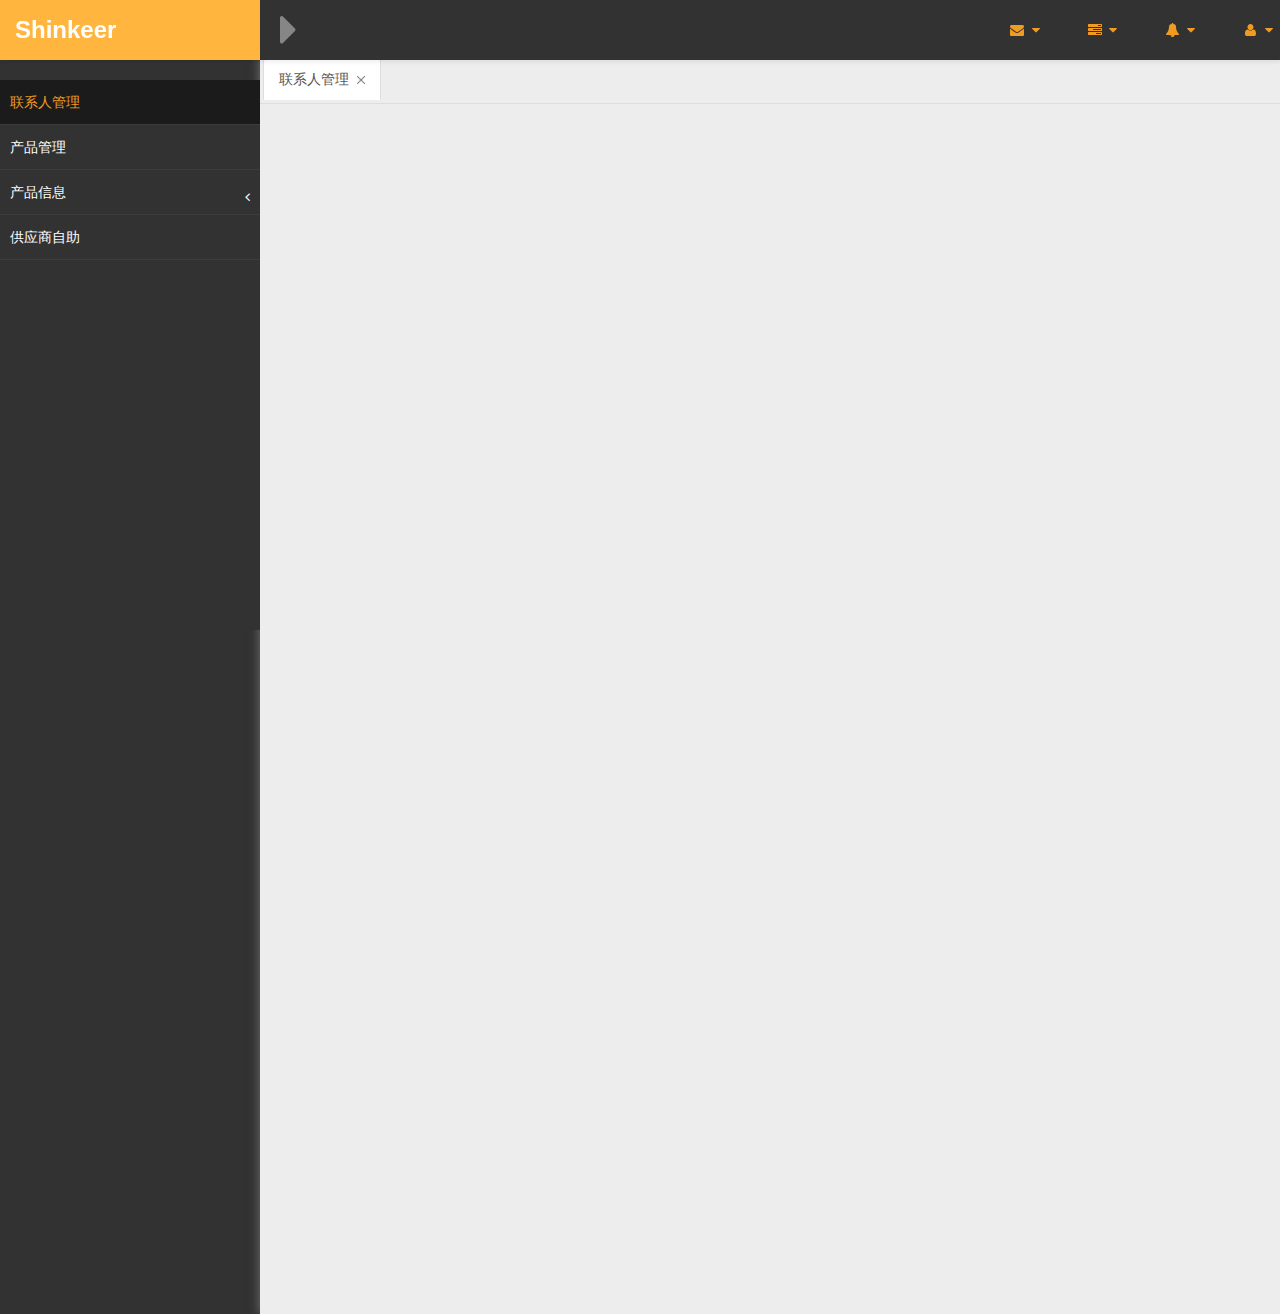
==== commit 926c427d: "'修改了一些小bug,上方tab超出固定宽度添加左右键'" ====
--- a/src/main/resources/templates/index.html
+++ b/src/main/resources/templates/index.html
@@ -252,7 +252,6 @@
 <nav class="navbar-default navbar-side" role="navigation">
     <div class="sidebar-collapse">
         <ul class="nav" id="main-menu">
-
             <li>
                 <a href="#" class="active-menu" onclick="addTab('联系人管理','/users','111')">联系人管理</a>
             </li>
@@ -280,8 +279,12 @@
 <!--导航内容-->
 <div id="page-wrapper">
     <div class="header">
-        <ul class="nav nav-tabs" id="mytab">
-        </ul>
+        <div class="scoll-left"><img src="../static/assets/img/left.png"></div>
+        <div class="scoll-right"><img src="../static/assets/img/right.png"></div>
+        <div class="ul-div-style">
+            <ul class="nav" id="mytab" style="position: relative;">
+            </ul>
+        </div>
     </div>
     <div id="page-inner">
         <div class="row tab-content">
@@ -315,6 +318,19 @@
             $("#mytab").append("<li data-tm='" + id + "'><a href='#" + id + "'>" + tabName + "<span class='tabs-close'><img src='../static/assets/img/1162328.png' ></span></a></li>");
         }
         loadDivData(id, url);
+
+        //新增标签页时查看是否超出父元素固定宽度，超出则显示左右键
+        //获取最后一个li在父元素中的left位置
+        var lastLi_left = $('#mytab li:last-child').position().left;
+        //获取最后一个li在父元素中的宽度
+        var lastLi_width = $('#mytab li:last-child').width();
+        if((parseInt(lastLi_left)+parseInt(lastLi_width))>1030){
+            $(".scoll-left").show();
+            $(".scoll-right").show();
+            $(".ul-div-style").css("margin-left","30px");
+            $(".ul-div-style").css("margin-right","30px");
+        }
+        checkLiShow();
     }
 
     function loadDivData(tabsId, url) {
@@ -342,11 +358,75 @@
         } else if (prevPli.length > 0) {
             $(prevPli).find('a').tab('show');
         }
+        //总li的长度小于1030时，全屏显示
+        //获取最后一个li在父元素中的left位置
+        var lastLi_left = $('#mytab li:last-child').position().left;
+        //获取最后一个li在父元素中的宽度
+        var lastLi_width = $('#mytab li:last-child').width();
+        if((parseInt(lastLi_left)+parseInt(lastLi_width))<1030){
+            $(".ul-div-style").scrollLeft(0);
+            $(".scoll-left").hide();
+            $(".scoll-right").hide();
+            $(".ul-div-style").css("margin-left","0px");
+            $(".ul-div-style").css("margin-right","0px");
+        }
     })
     $(window).load(function () {
-        addTab('联系人管理','/users','111')
+        //初始化内容页
+        addTab('联系人管理','/users','111');
+
+        //绑定向左按钮
+        var left = 0;
+        $(".scoll-left").click(function () {
+            if(left<=0){
+                return;
+            }
+            left -= 100;
+            $(".ul-div-style").scrollLeft(left);
+        })
+
+        //绑定向右按钮
+        $(".scoll-right").click(function () {
+            if(left<0){
+                left = 0;
+            }
+            //获取最后一个li在父元素中的left位置
+            var lastLi_left = $('#mytab li:last-child').position().left;
+            //获取最后一个li在父元素中的宽度
+            var lastLi_width = $('#mytab li:last-child').width();
+            //如果已经到了最后一个li的left位置了，就不可以移动了
+            if((parseInt(left)+100)>(parseInt(lastLi_left)-1030)){
+                left = parseInt(lastLi_left)+parseInt(lastLi_width)-1030;
+            }else{
+                left += 100;
+            }
+            $(".ul-div-style").scrollLeft(left);
+        })
     });
 
+    //判断选中的li是否在屏幕显示内
+    function checkLiShow(){
+        var act_left = $(".ul-div-style").scrollLeft();
+        console.log("一开始："+act_left);
+        //被选中的li 偏移量
+        var activeLi_left = $('#mytab li.active').position().left;
+        var activeLi_width = $('#mytab li.active').width();
+        if(parseInt(activeLi_left)+parseInt(activeLi_width)>1030+parseInt(act_left)){
+            console.log("大于的情况：activeLi_left+activeLi_width"+(parseInt(activeLi_left)+parseInt(activeLi_width)));
+            console.log("大于的情况：1030+act_left"+(1030+parseInt(act_left)));
+
+            act_left = parseInt(activeLi_left)+parseInt(activeLi_width)-1030;
+            console.log("大于的情况："+act_left);
+        }else if(parseInt(activeLi_left)<parseInt(act_left)){
+            console.log("小于：activeLi_left"+(parseInt(activeLi_left)));
+            console.log("小于：act_left"+(parseInt(act_left)));
+            act_left = parseInt(activeLi_left);
+            console.log("后面一次的小于：act_left"+act_left);
+        }
+        console.log("最后最后的act_left"+act_left)
+        $(".ul-div-style").scrollLeft(act_left);
+    }
+
 </script>
 
 </body>
--- a/src/main/resources/static/assets/css/custom-styles.css
+++ b/src/main/resources/static/assets/css/custom-styles.css
@@ -21,10 +21,6 @@
     background-color:transparent;
     padding: 15px 30px;
     min-height:1200px;
-}
-.header{
-    padding:0;
-    whith:100%;
 }
 .container-fluid{
 padding:0;
@@ -632,4 +628,60 @@
     margin-left: 8px;
     width: 8px;
     height: 8px;
+}
+.header{
+    padding:0;
+    whith:1100px;
+    display:block;
+    white-space:nowrap;
+    border-bottom: 1px solid #ddd;
+}
+#mytab{
+    width: 5000px;
+}
+#mytab>li{
+    margin:3px;
+    display:inline-block;
+}
+#mytab>li>a {
+    margin-right: 2px;
+    line-height: 1.42857143;
+    border: 1px solid transparent;
+    border-radius: 4px 4px 0 0;
+}
+#mytab>li.active>a, #mytab>li.active>a:focus, #mytab>li.active>a:hover {
+    color: #555;
+    cursor: default;
+    background-color: #fff;
+    border: 1px solid #ddd;
+    border-bottom-color: transparent;
+}
+.scoll-left,.scoll-right{
+    position: absolute;
+    width: 30px;
+    height: 50px;
+    text-align: center;
+    background-color: #eee;
+    display: none;
+}
+.scoll-left>img,.scoll-right>img{
+    width: 20px;
+    height: 20px;
+    margin-top: 15px;
+    cursor: pointer;
+}
+.scoll-left{
+    left: 0px;
+    border-right: 1px solid #ccc;
+}
+.scoll-right{
+    right: 0px;
+    border-left: 1px solid #ccc;
+}
+.ul-div-style{
+    width: 1030px;
+    overflow: hidden;
+}
+.scoll-right:hover,.scoll-left:hover{
+    background-color: #F09B22;
 }